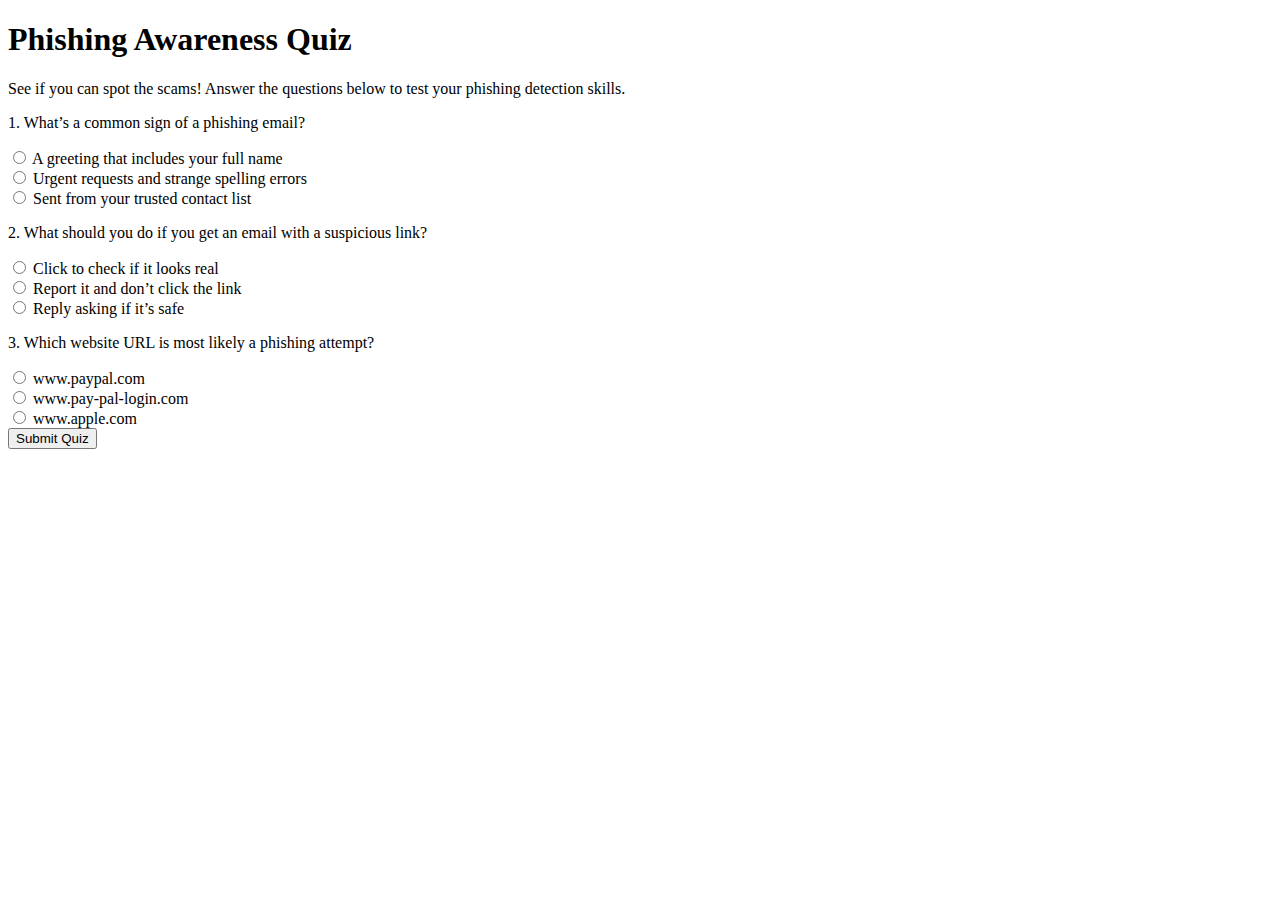
==== quiz.html @ cef61f73 "Create quiz.html" ====
<!-- quiz.html -->
<!DOCTYPE html>
<html lang="en">
<head>
    <meta charset="UTF-8">
    <meta name="viewport" content="width=device-width, initial-scale=1.0">
    <title>Phishing Awareness Quiz</title>
    <link rel="stylesheet" href="style.css">
    <script defer src="quiz.js"></script>
</head>
<body>
    <header>
        <h1>Phishing Awareness Quiz</h1>
        <p>See if you can spot the scams! Answer the questions below to test your phishing detection skills.</p>
    </header>

    <section id="quiz-container">
        <form id="quiz-form">
            <div class="question">
                <p>1. What’s a common sign of a phishing email?</p>
                <label><input type="radio" name="q1" value="a"> A greeting that includes your full name</label><br>
                <label><input type="radio" name="q1" value="b"> Urgent requests and strange spelling errors</label><br>
                <label><input type="radio" name="q1" value="c"> Sent from your trusted contact list</label><br>
            </div>

            <div class="question">
                <p>2. What should you do if you get an email with a suspicious link?</p>
                <label><input type="radio" name="q2" value="a"> Click to check if it looks real</label><br>
                <label><input type="radio" name="q2" value="b"> Report it and don’t click the link</label><br>
                <label><input type="radio" name="q2" value="c"> Reply asking if it’s safe</label><br>
            </div>

            <div class="question">
                <p>3. Which website URL is most likely a phishing attempt?</p>
                <label><input type="radio" name="q3" value="a"> www.paypal.com</label><br>
                <label><input type="radio" name="q3" value="b"> www.pay-pal-login.com</label><br>
                <label><input type="radio" name="q3" value="c"> www.apple.com</label><br>
            </div>

            <button type="button" onclick="submitQuiz()">Submit Quiz</button>
        </form>

        <p id="quiz-result"></p>
    </section>
</body>
</html>
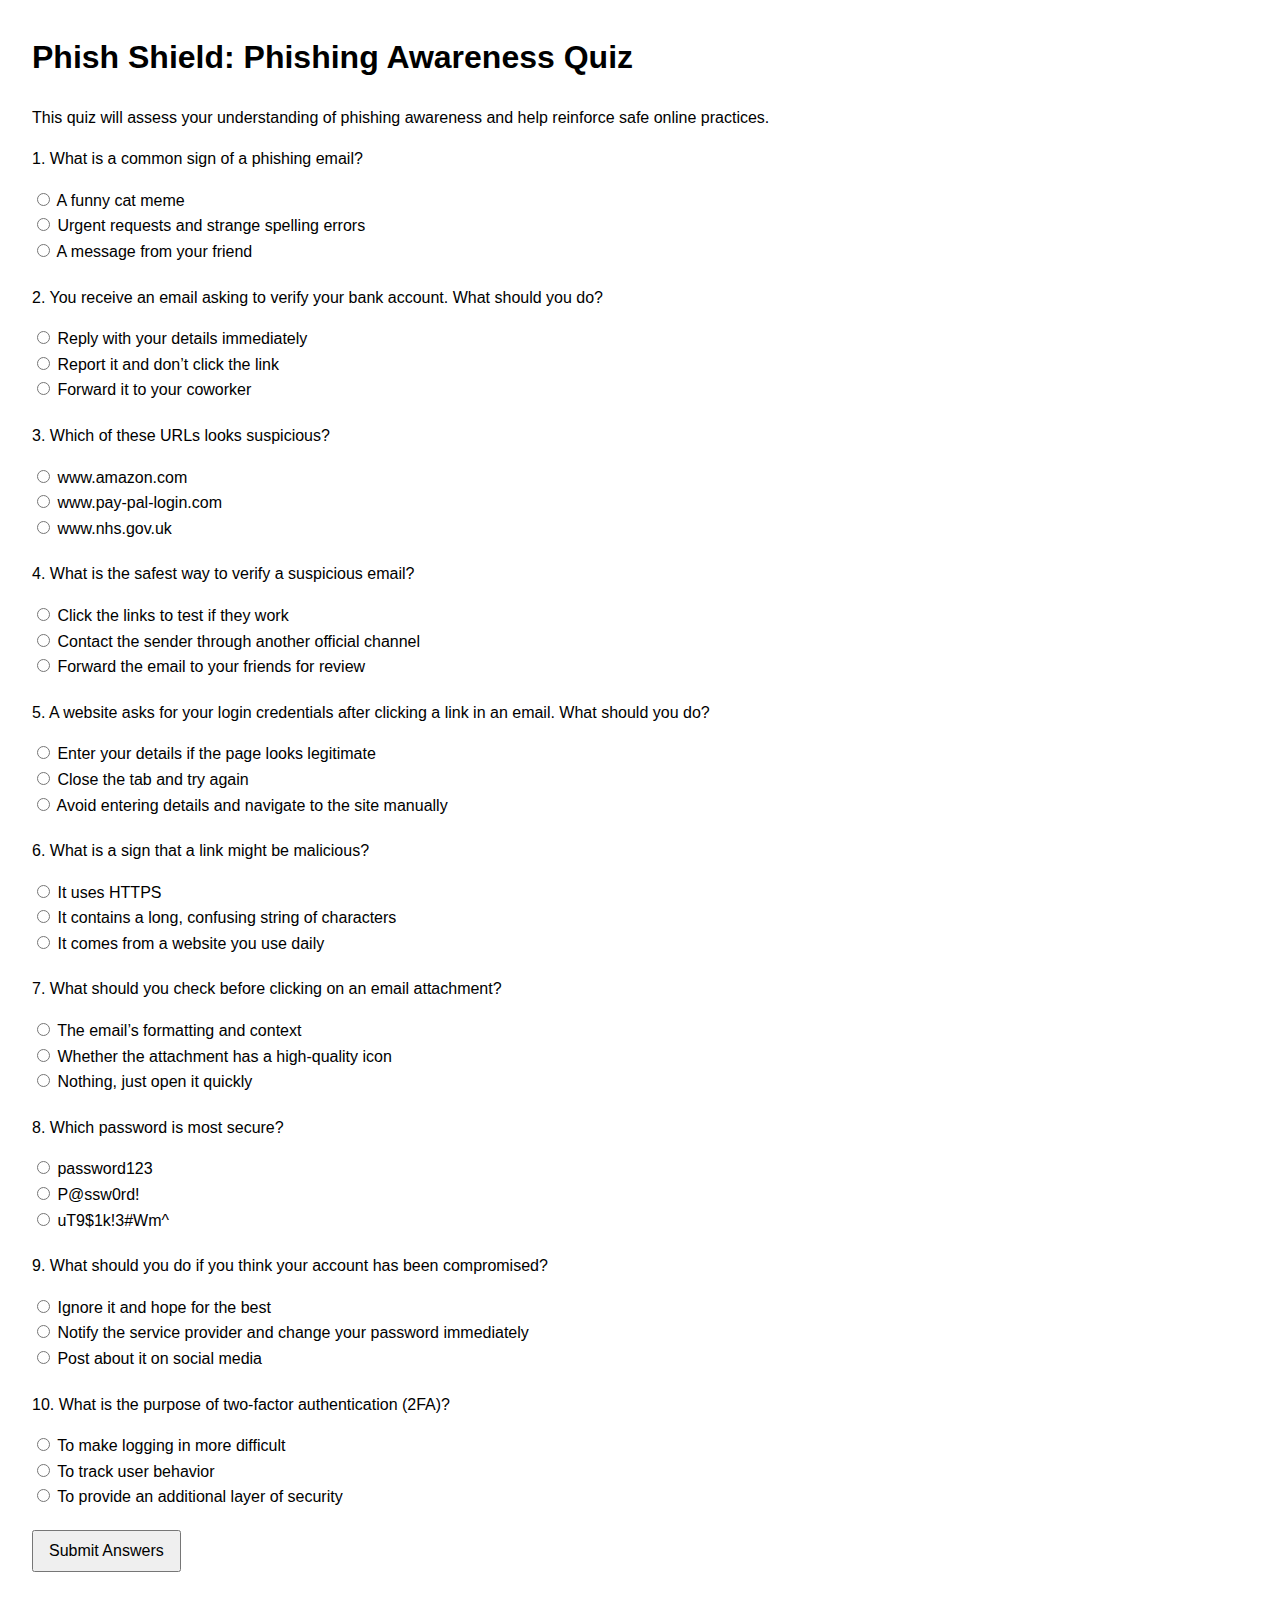
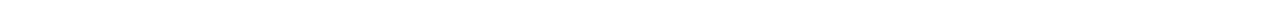
==== commit d018ba7e: "Update quiz.html" ====
--- a/quiz.html
+++ b/quiz.html
@@ -1,46 +1,96 @@
-<!-- quiz.html -->
 <!DOCTYPE html>
 <html lang="en">
 <head>
     <meta charset="UTF-8">
-    <meta name="viewport" content="width=device-width, initial-scale=1.0">
-    <title>Phishing Awareness Quiz</title>
-    <link rel="stylesheet" href="style.css">
+    <title>Phish Shield Quiz</title>
     <script defer src="quiz.js"></script>
+    <style>
+        body { font-family: Arial, sans-serif; margin: 2em; line-height: 1.6; }
+        .question { margin-bottom: 20px; }
+        button { padding: 10px 15px; font-size: 1em; }
+        #quiz-result { font-weight: bold; margin-top: 20px; }
+    </style>
 </head>
 <body>
-    <header>
-        <h1>Phishing Awareness Quiz</h1>
-        <p>See if you can spot the scams! Answer the questions below to test your phishing detection skills.</p>
-    </header>
+    <h1>Phish Shield: Phishing Awareness Quiz</h1>
+    <p>This quiz will assess your understanding of phishing awareness and help reinforce safe online practices.</p>
 
-    <section id="quiz-container">
-        <form id="quiz-form">
-            <div class="question">
-                <p>1. What’s a common sign of a phishing email?</p>
-                <label><input type="radio" name="q1" value="a"> A greeting that includes your full name</label><br>
-                <label><input type="radio" name="q1" value="b"> Urgent requests and strange spelling errors</label><br>
-                <label><input type="radio" name="q1" value="c"> Sent from your trusted contact list</label><br>
-            </div>
+    <form id="quizForm" onsubmit="submitQuiz(); return false;">
 
-            <div class="question">
-                <p>2. What should you do if you get an email with a suspicious link?</p>
-                <label><input type="radio" name="q2" value="a"> Click to check if it looks real</label><br>
-                <label><input type="radio" name="q2" value="b"> Report it and don’t click the link</label><br>
-                <label><input type="radio" name="q2" value="c"> Reply asking if it’s safe</label><br>
-            </div>
+        <div class="question">
+            <p>1. What is a common sign of a phishing email?</p>
+            <label><input type="radio" name="q1" value="a"> A funny cat meme</label><br>
+            <label><input type="radio" name="q1" value="b"> Urgent requests and strange spelling errors</label><br>
+            <label><input type="radio" name="q1" value="c"> A message from your friend</label><br>
+        </div>
 
-            <div class="question">
-                <p>3. Which website URL is most likely a phishing attempt?</p>
-                <label><input type="radio" name="q3" value="a"> www.paypal.com</label><br>
-                <label><input type="radio" name="q3" value="b"> www.pay-pal-login.com</label><br>
-                <label><input type="radio" name="q3" value="c"> www.apple.com</label><br>
-            </div>
+        <div class="question">
+            <p>2. You receive an email asking to verify your bank account. What should you do?</p>
+            <label><input type="radio" name="q2" value="a"> Reply with your details immediately</label><br>
+            <label><input type="radio" name="q2" value="b"> Report it and don’t click the link</label><br>
+            <label><input type="radio" name="q2" value="c"> Forward it to your coworker</label><br>
+        </div>
 
-            <button type="button" onclick="submitQuiz()">Submit Quiz</button>
-        </form>
+        <div class="question">
+            <p>3. Which of these URLs looks suspicious?</p>
+            <label><input type="radio" name="q3" value="a"> www.amazon.com</label><br>
+            <label><input type="radio" name="q3" value="b"> www.pay-pal-login.com</label><br>
+            <label><input type="radio" name="q3" value="c"> www.nhs.gov.uk</label><br>
+        </div>
 
-        <p id="quiz-result"></p>
-    </section>
+        <div class="question">
+            <p>4. What is the safest way to verify a suspicious email?</p>
+            <label><input type="radio" name="q4" value="a"> Click the links to test if they work</label><br>
+            <label><input type="radio" name="q4" value="b"> Contact the sender through another official channel</label><br>
+            <label><input type="radio" name="q4" value="c"> Forward the email to your friends for review</label><br>
+        </div>
+
+        <div class="question">
+            <p>5. A website asks for your login credentials after clicking a link in an email. What should you do?</p>
+            <label><input type="radio" name="q5" value="a"> Enter your details if the page looks legitimate</label><br>
+            <label><input type="radio" name="q5" value="b"> Close the tab and try again</label><br>
+            <label><input type="radio" name="q5" value="c"> Avoid entering details and navigate to the site manually</label><br>
+        </div>
+
+        <div class="question">
+            <p>6. What is a sign that a link might be malicious?</p>
+            <label><input type="radio" name="q6" value="a"> It uses HTTPS</label><br>
+            <label><input type="radio" name="q6" value="b"> It contains a long, confusing string of characters</label><br>
+            <label><input type="radio" name="q6" value="c"> It comes from a website you use daily</label><br>
+        </div>
+
+        <div class="question">
+            <p>7. What should you check before clicking on an email attachment?</p>
+            <label><input type="radio" name="q7" value="a"> The email’s formatting and context</label><br>
+            <label><input type="radio" name="q7" value="b"> Whether the attachment has a high-quality icon</label><br>
+            <label><input type="radio" name="q7" value="c"> Nothing, just open it quickly</label><br>
+        </div>
+
+        <div class="question">
+            <p>8. Which password is most secure?</p>
+            <label><input type="radio" name="q8" value="a"> password123</label><br>
+            <label><input type="radio" name="q8" value="b"> P@ssw0rd!</label><br>
+            <label><input type="radio" name="q8" value="c"> uT9$1k!3#Wm^</label><br>
+        </div>
+
+        <div class="question">
+            <p>9. What should you do if you think your account has been compromised?</p>
+            <label><input type="radio" name="q9" value="a"> Ignore it and hope for the best</label><br>
+            <label><input type="radio" name="q9" value="b"> Notify the service provider and change your password immediately</label><br>
+            <label><input type="radio" name="q9" value="c"> Post about it on social media</label><br>
+        </div>
+
+        <div class="question">
+            <p>10. What is the purpose of two-factor authentication (2FA)?</p>
+            <label><input type="radio" name="q10" value="a"> To make logging in more difficult</label><br>
+            <label><input type="radio" name="q10" value="b"> To track user behavior</label><br>
+            <label><input type="radio" name="q10" value="c"> To provide an additional layer of security</label><br>
+        </div>
+
+        <button type="submit">Submit Answers</button>
+    </form>
+
+    <p id="quiz-result"></p>
 </body>
 </html>
+
